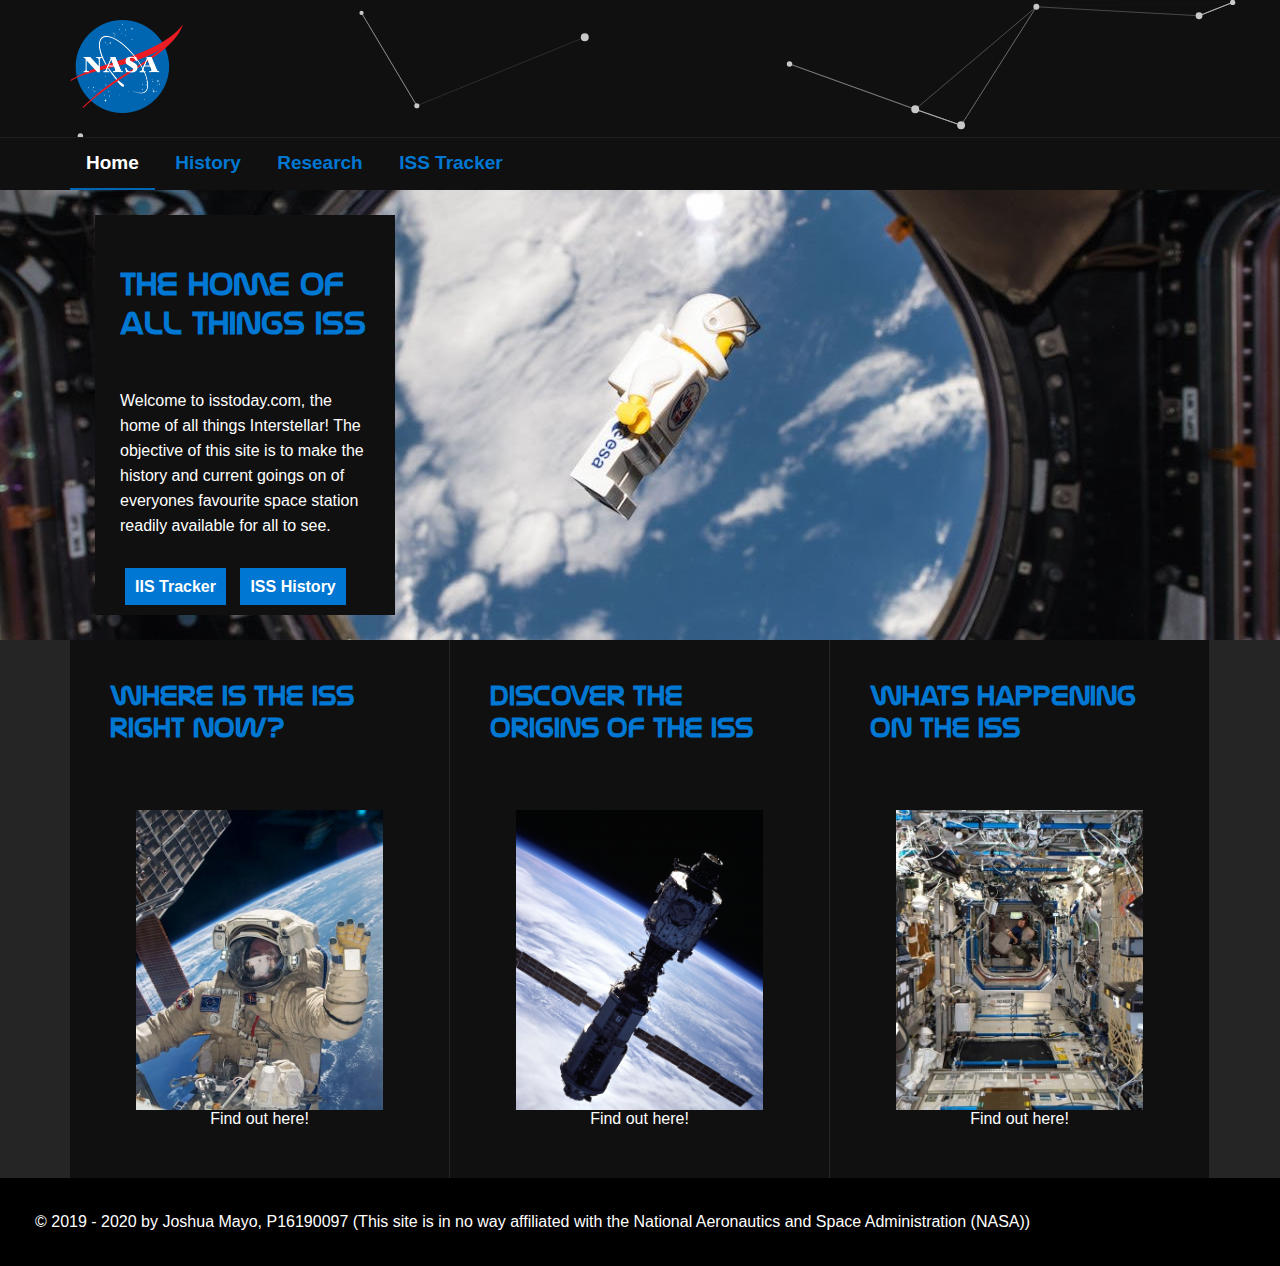
==== index.html @ 1a507b6c "removed unnecessary color classes" ====
<!doctype html>
<html lang="en">

<head>
  <meta charset="utf-8">
  <meta name="viewport" content="width=device-width, initial-scale=1.0">
  <title>P16190097 - Home</title>
  <link rel="icon" href="img/favicon.ico">
  <link rel="stylesheet" href="css/styles.css">
  <link rel="stylesheet" href="https://cdnjs.cloudflare.com/ajax/libs/font-awesome/4.7.0/css/font-awesome.min.css">
</head>

<body>
  <header>
    <canvas id="mesh-canvas"></canvas>
    <div class="content-width header-height">
      <div class="header-logo">
        <a href="index.html">
          <img src="img/nasa-logo.png" alt="nasa-logo" class="logo-img" />
        </a>
        <div class="nav-icon" id="navToggle">
          <i class="fa fa-bars"></i>
        </div>
      </div>
    </div>
  </header>
  <nav>
    <div class="content-width topnav" id="topnav">
      <a href="./index.html" class="active">Home</a>
      <a href="./history.html">History</a>
      <a href="./research.html">Research</a>
      <a href="./issLocation.html">ISS Tracker</a>
    </div>
  </nav>
  <main>
    <section class="hero-img">
      <div class="content-width">
        <div class="hero-header-container">
          <h1 class="page-header">The home of all things ISS</h1>
          <p class="hero-text">Welcome to isstoday.com, the home of all things Interstellar! The objective of this
            site is to make the history and current goings on of everyones favourite space station readily available
            for all to see.</p>
          <div class="hero-links">
            <a href="./issLocation.html" class="hero-link">IIS Tracker</a>
            <a href="./history.html" class="hero-link">ISS History</a>
          </div>
        </div>
      </div>
    </section>
    <section>
      <div class="content-width grid-container">
        <a href="./issLocation.html">
          <figure class="grid-item">
            <h1 class="page-header">Where is the ISS right now?</h1>
            <img src="img/Astronauts-wear-oxygen-mask-on-iss-weaer.png" alt="Astronaut aboard the ISS"
              class="grid-img" />
            <figcaption>Find out here!</figcaption>
          </figure>
        </a>
        <a href="./history.html">
          <figure class="grid-item">
            <h1 class="page-header">Discover the origins of the ISS</h1>
            <img src="img/iss-2000.png" alt="ISS-(19-29 May 2000)" class="grid-img" />
            <figcaption>Find out here!</figcaption>
          </figure>
        </a>
        <a href="./projects.html">
          <figure class="grid-item">
            <h1 class="page-header">Whats happening on the ISS</h1>
            <img src="img/lab-interior.png" alt="ISS interior" class="grid-img" />
            <figcaption>Find out here!</figcaption>
          </figure>
        </a>
      </div>
    </section>
  </main>
  <footer>
    <div class="footer-container">
      <span>© 2019 - 2020 by Joshua Mayo, P16190097 (This site is in no way affiliated with the National Aeronautics and
        Space Administration (NASA))</span>
    </div>
  </footer>
  <script src="js/scripts.js"></script>
</body>

</html>
---- css/styles.css ----
/* MOBILE AND GLOBAL STYLES */

/* applies to screens smaller than 500px (first breakpoint) */
/* and above unless overwritten below */

@font-face {
  font-family: nasalization;
  src: url('../fonts/nasalization/nasalizationrg.ttf');
}

* {
  box-sizing: border-box;
}

html {
  height: 100%;
}

body {
  display: flex;
  flex-direction: column;
  height: 100vh;
  font-family: arial, sans-serif;
  background-color: #252525;
  color: #fff;
  margin: 0;
} 

header {
  background-color: #101010;
}

nav {
  background-color: #101010;
}

h1, h2, h3 {
  font-family: nasalization;
  color: #0078d3;
}

a {
  text-decoration: none;
}

p {
  line-height: 25px;
  padding-bottom: 3rem;
  margin-bottom: 0;
}

figcaption {
  text-align: center;
  padding-bottom: 10px;
}

.hidden {
  display: none;
}

#navController {
  transition: content 0.5s;
  font-size: x-large;
  float: right;
}

.content-width {
  max-width: 1180px;
  margin: 0 auto;
  padding: 0 20px;
}

.content-text {
  padding-top: 30px;
  padding-bottom: 30px;
}

.logo-img {
  width: 56.25px;
  height: 46.5px; 
  margin: 0 auto;
  display: block;
}

main {
  flex: 1 0 auto;
}

.footer-container {
  padding: 35px;
  background-color: #000;
  color: #fff;
}

footer {
  flex-shrink: 0;
}

.light {
  background-color: #fff;
}

.grey {
  background-color: #252525;
}

.dark {
  background-color: #101010;
}

.star-canvas {
  background-color: #000;
}

#mapid {
  height: 400px;
}

.page-header {
  margin: 0;
  padding: 25px 0;
}

.content-list {
  line-height: 20px;
}

.content-list li {
  padding: 5px 0;
}

.research-img-wrapper {
  float: none;
  text-align: center;
  margin: 0;
  padding: 30px;
}

.research-img {
  max-height: 200px;
}

.header-height {
  position: relative;
  height: 66px;
}

/********************************/
/*        hero bar styles       */
/********************************/

.hero-img {
  min-height: 450px;
  background: url('../img/lego-zero-g-astronaut-on-the-iss.jpg') no-repeat center center fixed;
}

.hero-header-container {
  width: 300px;
  height: 400px;
  background-color: #101010;
  padding: 25px;
  margin: 25px;
  float: left;
}

.hero-header-container p {
  margin: 20px 0;
}

.hero-text {
  line-height: 25px;
  padding-bottom: 0;
}

.hero-links {
  padding-top: 20px;
}

.hero-link {
  margin: 5px;
  padding: 10px;
  color: #fff;
  background-color: #0078d3;
  text-decoration: none;
  font-weight: bold;
  transition: background-color ease 0.2s;
}

.hero-link:hover {
  background-color: #105bd8;
}

/********************************/
/*       home grid styles       */
/********************************/

.grid-container {
  padding: 20px 0;
}

.grid-item {
  display: block;
  width: unset;
  min-height: 500px;
  padding: 40px;
  margin: 20px;
  border: #252525 1px solid;
  background-color: #101010;
  transition: background-color ease 0.2s;
}

.grid-item:hover {
  background-color: #0a0a0a;
}

a .grid-item {
  text-decoration: none;
  color: #fff;
}

.grid-item h1 {
  font-size: 1.7em;
  min-height: 120px;
}

.grid-item p {
  text-align: center;
}

.grid-item .page-header {
  padding: 0;
}

.grid-img {
  display: block;
  max-height: 250px;
  max-width: 250px;
  margin: auto;
}

/********************************/
/*        header styles         */
/********************************/

.header-logo {
  padding-top: 10px;
  padding-bottom: 10px;
}

header {
  max-height: 75px;
  border-bottom: 1px solid #1d1d1d;
}

#mesh-canvas {
  display:none;
}

/********************************/
/*        navbar styles         */
/********************************/

.topnav {
  overflow-y: hidden;
  background-color: #101010;
  max-height: 0;
  position: relative;
  transition: max-height ease 0.5s; 
}

.topnav a {
  float: left;
  color: #0078d3;
  text-align: center;
  padding: 14px 16px;
  text-decoration: none;
  font-weight: bold;
  font-size: 19px;
  transition: color ease 0.2s;
}

.topnav a:hover {
  color: #0f4ab1;
}

.topnav a {
  display: block;
  float: none;
  text-align: center;
}

.nav-icon {
  color: #0078d3;
  float: right;
  margin: 15px;
  position: relative;
  bottom: 55px;
  border: grey solid 1px;
  border-radius: 25%;
  padding: 10px;
  transition: background-color ease 0.2s;
}

.nav-icon:hover {
  background-color: #252525;
}

.topnav.responsive {
  max-height: 200px;
}

/********************************/
/*       timeline styles        */
/********************************/

.content-width.timeline {
  padding: 0;
}

.timeline {
  position: relative;
  margin: 0 auto;
}

.timeline p {
  color: #fff;
  line-height: 25px;
}

.timeline h2 {
  color: #0078d3;
}

.timeline::after {
  content: '';
  position: absolute;
  width: 6px;
  background-color: black;
  top: 0;
  bottom: 0;
  left: 31px;
  margin-left: -3px;
}

.container {
  position: relative;
  background-color: inherit;
  width: 100%;
  padding: 10px 25px 10px 70px;
}

.container::before {
  left: 60px;
  border: medium solid black;
  border-width: 10px 10px 10px 0;
  border-color: transparent black transparent transparent;
}

.container::after {
  content: '';
  position: absolute;
  width: 25px;
  height: 25px;
  right: -17px;
  background-color: black;
  border: 4px solid #0066b2;
  top: 15px;
  border-radius: 50%;
  z-index: 1;
}

.left {
  left: 0;
}

.right {
  left: 0%;
}

.left::before {
  content: " ";
  height: 0;
  position: absolute;
  top: 22px;
  width: 0;
  z-index: 1;
  right: 30px;
}

.right::before {
  content: " ";
  height: 0;
  position: absolute;
  top: 22px;
  width: 0;
  z-index: 1;
  border: medium solid black;
  border-width: 10px 10px 10px 0;
  border-color: transparent black transparent transparent;
}

.right::after {
  left: -16px;
}

.left::after, .right::after {
  left: 15px;
}

.content {
  padding: 20px 30px;
  background-color: black;
  position: relative;
  border-radius: 6px;
}


/* TABLET STYLES */

@media screen and (min-width: 768px) {
  
  header {
    min-height: 138px;
  }

  .header-height {
    height: 137px;
  }

  #mesh-canvas {
    display: initial;
    position: absolute;
    width: 100%;
    height: 137px;
  }

  header {
    max-height: initial;
  }

  .topnav {
    max-height: 192px;
    right: unset;
  }

  .topnav a {
    display: inline-block;
    position: relative;
    text-align: center;
  }

  .topnav a.active {
    color: #fff;
    border-bottom: #0066b2 solid 2px;
  }

  .nav-icon {
    display: none;
  }

  .header-logo {
    padding-top: 20px;
    padding-bottom: 20px;
  }

  .logo-img {
    display: inline-block;
    width: 112.5px;
    height: 93px; 
    margin: initial;
  }

  .grid-container {
    padding: 0 20px;
  }

  .grid-item {
    float: left;
    width: calc(100%  /3);
    margin: unset;
    border: unset;
    border-right: #252525 1px solid;
  }

  .grid-item h1 {
    min-height: 130px;
  }

  .grid-img {
    max-height: 200px;
    max-width: 200px;
  }

  .content-list {
    line-height: 35px;
  }

  .content-list li {
    padding: unset;
  }

  .research-img-wrapper {
    float: right;
  }

  /********************************/
  /*       timeline styles        */
  /********************************/

  .content-width.timeline {
    padding: 0 20px;
  }

  .timeline::after {
    left: 50%;
  }

  .container {
    padding: 10px 40px;
    width: 50%;
  }

  .container::before {
    left: 30px;
  }

  .right::after {
    left: -16px;
  }

  .left::before {
    left: initial;
    border: medium solid black;
    border-width: 10px 0 10px 10px;
    border-color: transparent black
  }

  .left::after {
    left: unset;
  }

  .right {
    left: 50%;
  }

}



/* DESKTOP STYLES */

@media screen and (min-width: 1000px) {

  /* applies to screens wider than 1000px */

  .grid-img {
    max-height: 300px;
    max-width: 300px;
  }

  .grid-item-content h1 {
    min-height: 95px;
  }

  /********************************/
  /*     header styles            */
  /********************************/
  
}
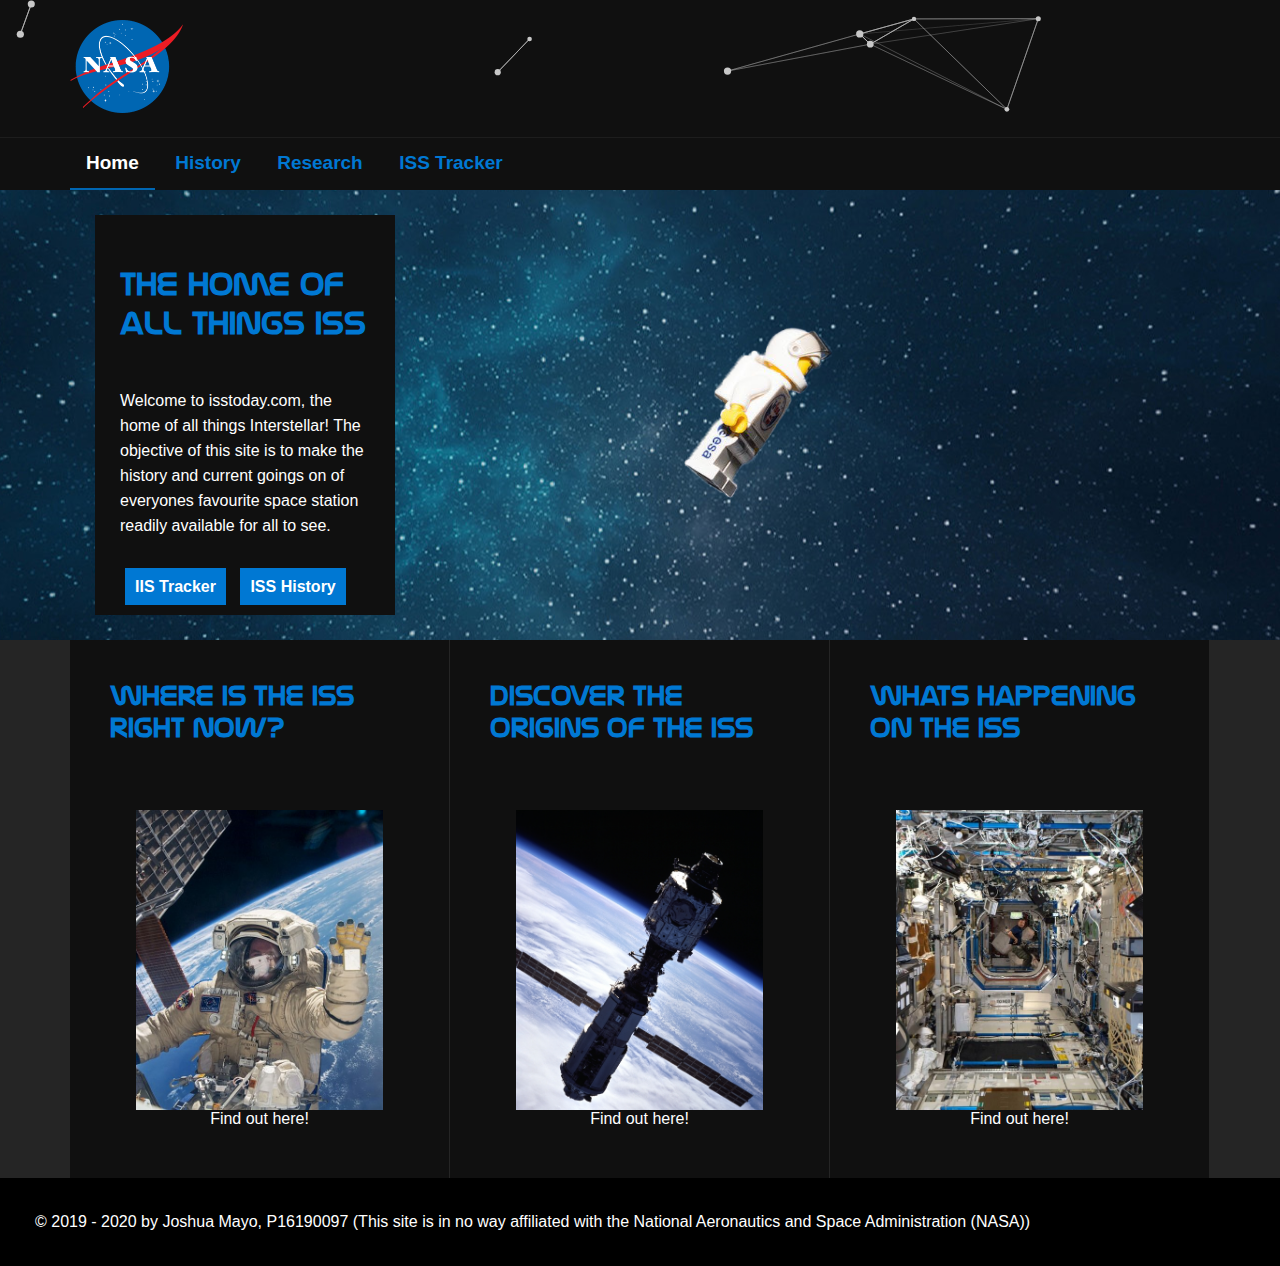
==== commit c0634c8c: "changed her background to space + added animated drifting lego image" ====
--- a/index.html
+++ b/index.html
@@ -45,6 +45,7 @@
             <a href="./history.html" class="hero-link">ISS History</a>
           </div>
         </div>
+        <img src="img/lego-zero-g-astronaut-on-the-iss.png" alt="nasa-logo" class="floating-img" />
       </div>
     </section>
     <section>
--- a/css/styles.css
+++ b/css/styles.css
@@ -151,7 +151,7 @@
 
 .hero-img {
   min-height: 450px;
-  background: url('../img/lego-zero-g-astronaut-on-the-iss.jpg') no-repeat center center fixed;
+  background: url('../img/nebula.jpg') no-repeat center center fixed;
 }
 
 .hero-header-container {
@@ -188,6 +188,10 @@
 
 .hero-link:hover {
   background-color: #105bd8;
+}
+
+.floating-img {
+  display: none;
 }
 
 /********************************/
@@ -503,6 +507,52 @@
     float: right;
   }
 
+  .floating-img {
+    display: initial;
+    height: 200px;
+    width: 240px;
+    position: absolute;
+    left: 50%;
+    top: 35%;
+    animation: drift 20s infinite ease-in-out, spin 20s infinite linear;
+  }
+
+  @keyframes spin {
+    from {
+      transform: rotate(0deg);
+    }
+    to {
+      transform: rotate(359deg);
+    }
+  }
+
+  @keyframes drift {
+    0% {
+      left: 50%;
+      top: 35%;
+    }
+    20% {
+      left: 52%;
+      top: 32%;
+    }
+    40% {
+      left: 49%;
+      top: 34%;
+    }
+    60% {
+      left: 52%;
+      top: 36%;
+    }
+    80% {
+      left: 53%;
+      top: 37%;
+    }
+    100% {
+      left: 50%;
+      top: 35%;
+    }
+  }
+
   /********************************/
   /*       timeline styles        */
   /********************************/
@@ -561,9 +611,5 @@
   .grid-item-content h1 {
     min-height: 95px;
   }
-
-  /********************************/
-  /*     header styles            */
-  /********************************/
   
 }
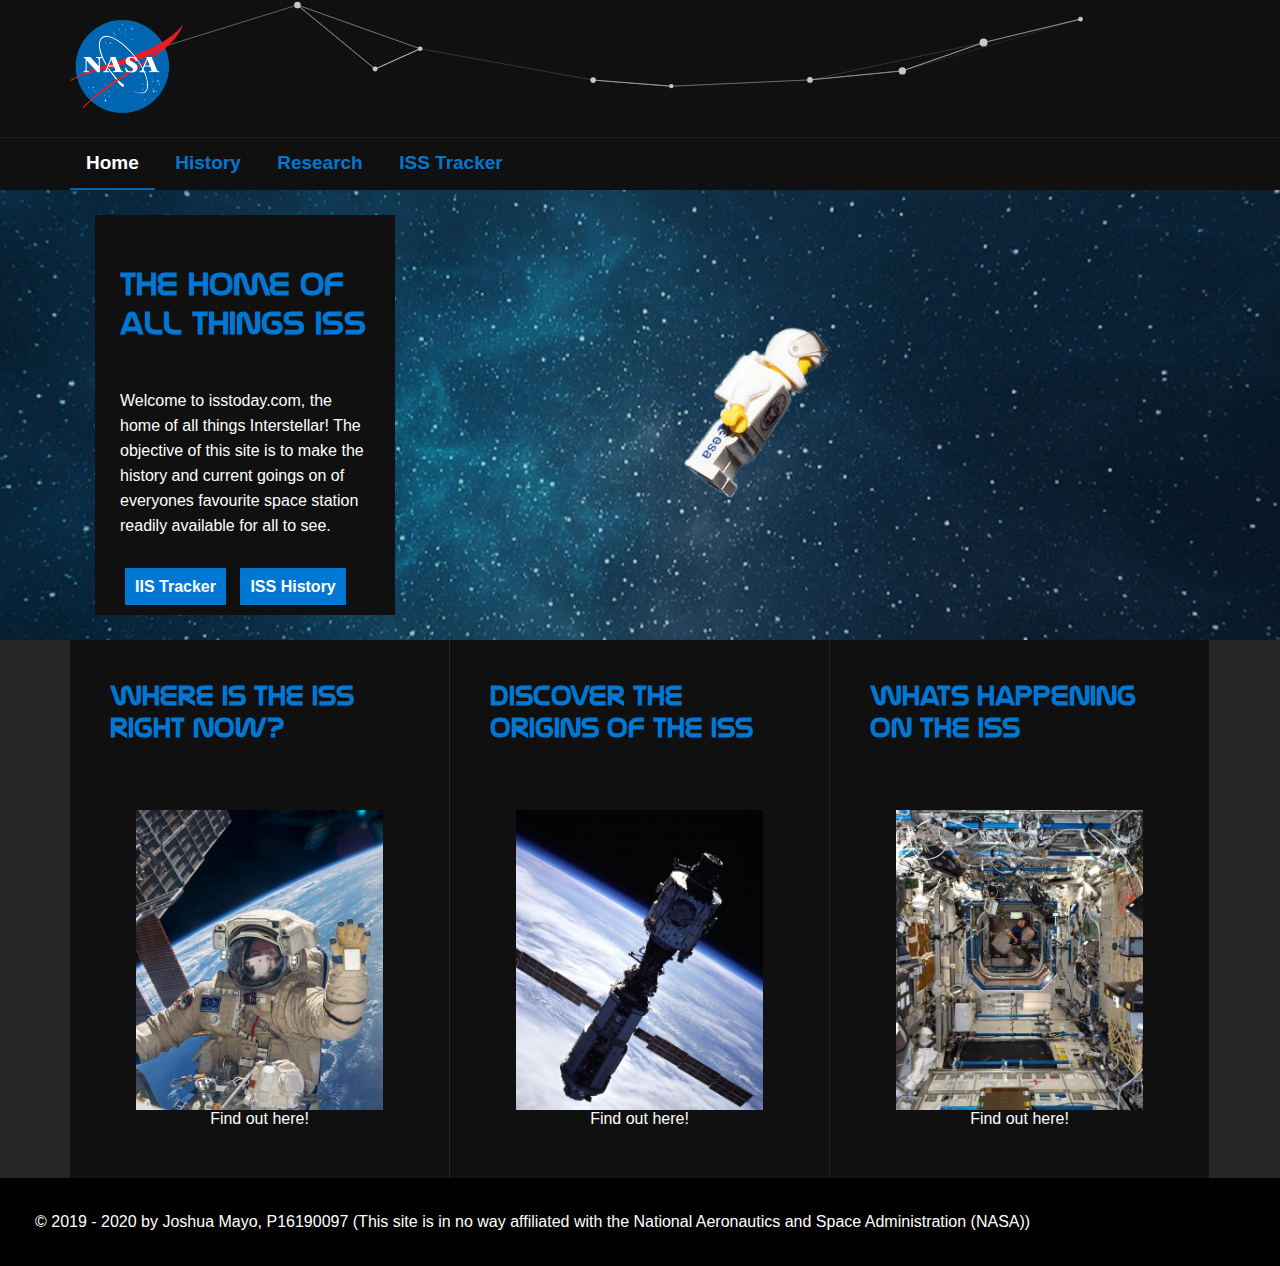
==== commit 76c12e67: "fixed research grid link" ====
--- a/index.html
+++ b/index.html
@@ -65,7 +65,7 @@
             <figcaption>Find out here!</figcaption>
           </figure>
         </a>
-        <a href="./projects.html">
+        <a href="./research.html">
           <figure class="grid-item">
             <h1 class="page-header">Whats happening on the ISS</h1>
             <img src="img/lab-interior.png" alt="ISS interior" class="grid-img" />
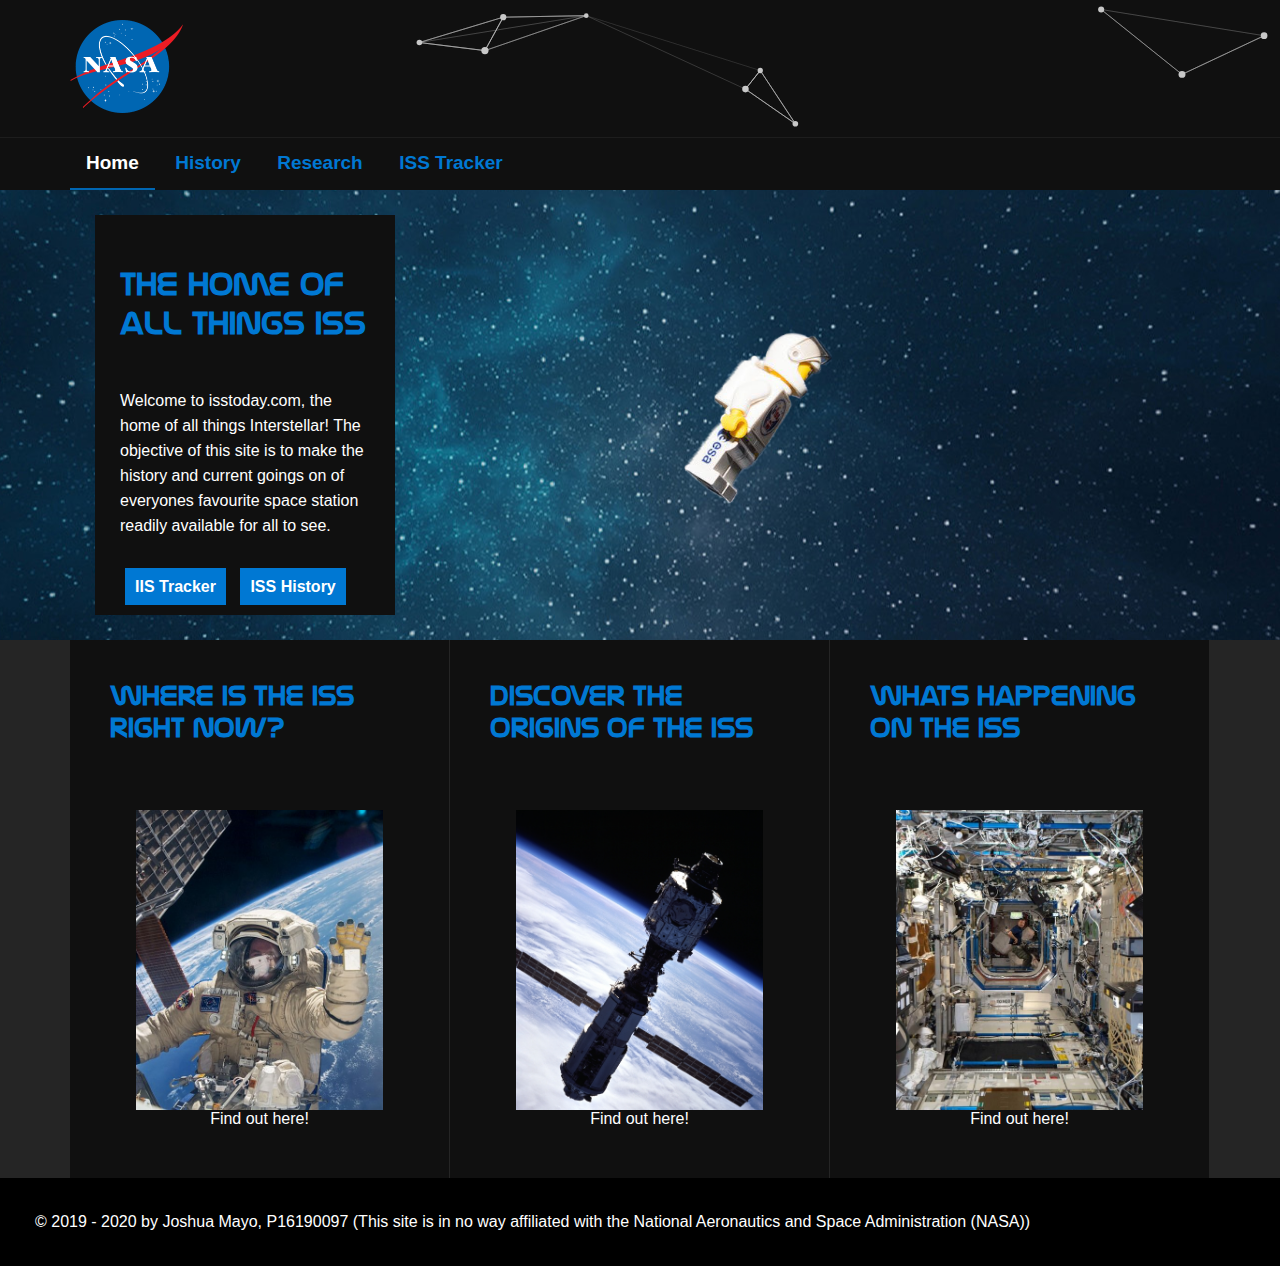
==== commit 7324d399: "added responsive styling to readme and added min height to 4k breakpoint" ====
--- a/index.html
+++ b/index.html
@@ -45,7 +45,7 @@
             <a href="./history.html" class="hero-link">ISS History</a>
           </div>
         </div>
-        <img src="img/lego-zero-g-astronaut-on-the-iss.png" alt="nasa-logo" class="floating-img" />
+        <img src="img/lego-zero-g-astronaut-on-the-iss.png" alt="Lego astronaut in space" class="floating-img" />
       </div>
     </section>
     <section>
--- a/css/styles.css
+++ b/css/styles.css
@@ -418,7 +418,6 @@
   border-radius: 6px;
 }
 
-
 /* TABLET STYLES */
 
 @media screen and (min-width: 768px) {
@@ -513,7 +512,7 @@
     width: 240px;
     position: absolute;
     left: 50%;
-    top: 35%;
+    top: 320px;
     animation: drift 20s infinite ease-in-out, spin 20s infinite linear;
   }
 
@@ -529,27 +528,27 @@
   @keyframes drift {
     0% {
       left: 50%;
-      top: 35%;
+      top: 320px;
     }
     20% {
       left: 52%;
-      top: 32%;
+      top: 305px;
     }
     40% {
       left: 49%;
-      top: 34%;
+      top: 315px;
     }
     60% {
       left: 52%;
-      top: 36%;
+      top: 325px;
     }
     80% {
       left: 53%;
-      top: 37%;
+      top: 330px;
     }
     100% {
       left: 50%;
-      top: 35%;
+      top: 320px;
     }
   }
 
@@ -595,8 +594,6 @@
 
 }
 
-
-
 /* DESKTOP STYLES */
 
 @media screen and (min-width: 1000px) {
@@ -613,3 +610,15 @@
   }
   
 }
+
+/* SUPER WIDE STYLES */
+
+@media (min-height: 1506px) and (min-width: 1921px) {
+
+  /* applies to screens wider than 1921px */
+
+  .hero-img {
+    background: url('../img/nebula.jpg') no-repeat center center;
+  }
+  
+}
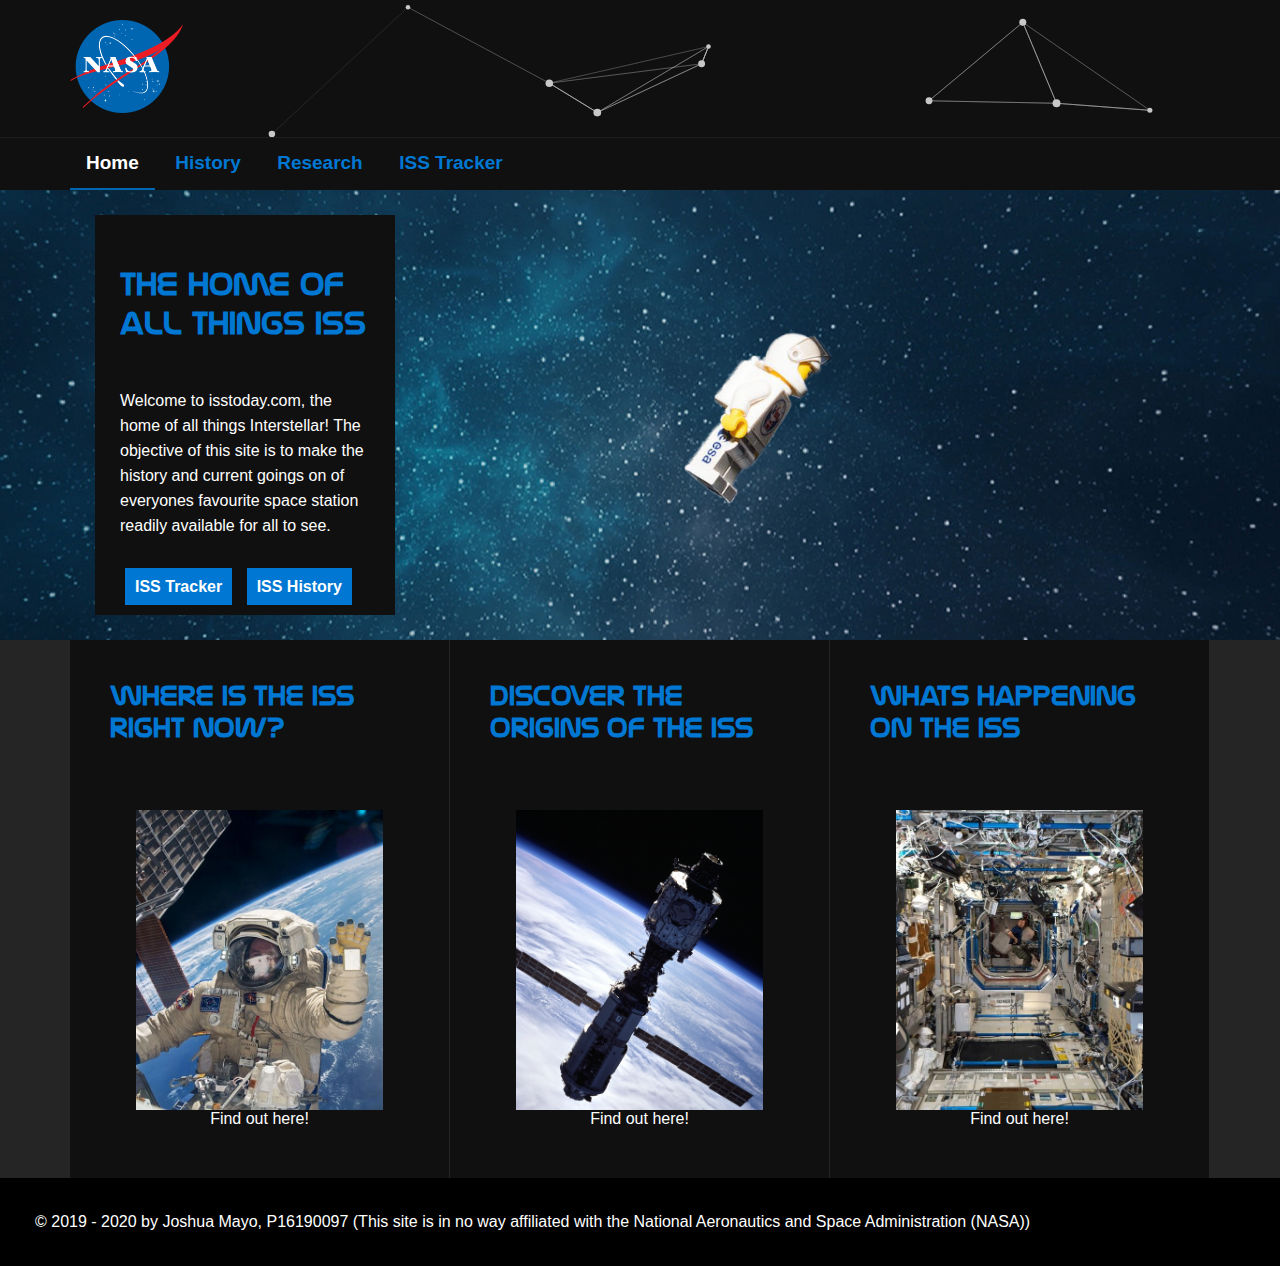
==== commit 20331f90: "fixed typo in hero header ISS tracker button" ====
--- a/index.html
+++ b/index.html
@@ -41,7 +41,7 @@
             site is to make the history and current goings on of everyones favourite space station readily available
             for all to see.</p>
           <div class="hero-links">
-            <a href="./issLocation.html" class="hero-link">IIS Tracker</a>
+            <a href="./issLocation.html" class="hero-link">ISS Tracker</a>
             <a href="./history.html" class="hero-link">ISS History</a>
           </div>
         </div>
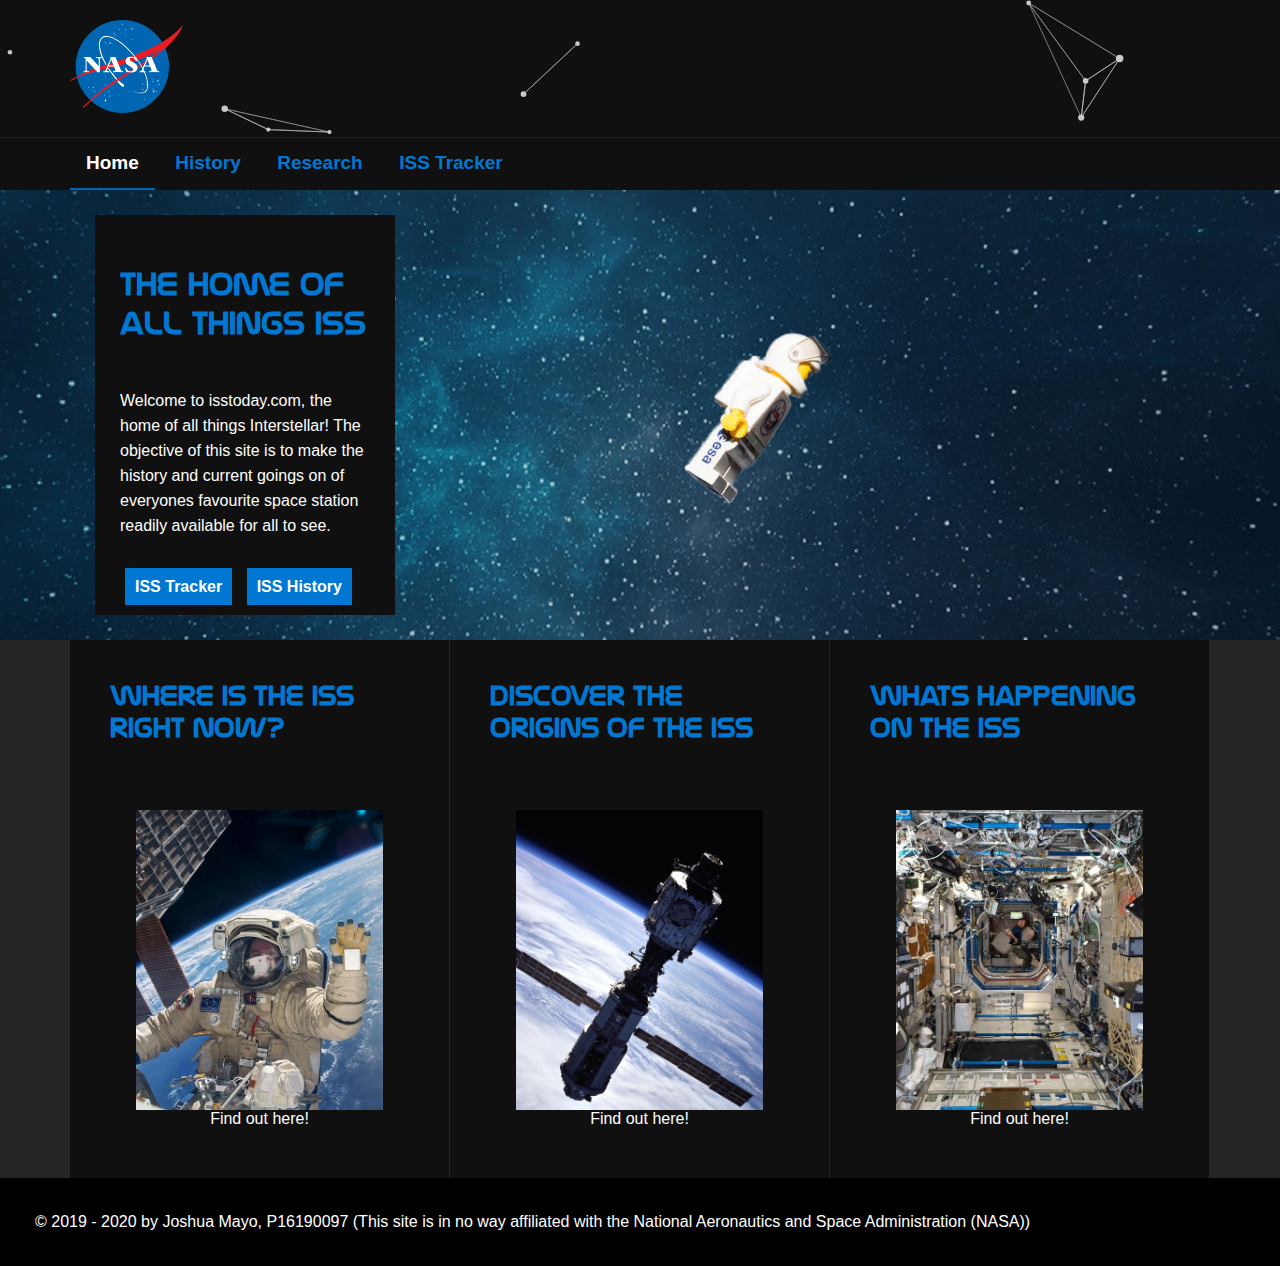
==== commit 95cb37f8: "swapped drift animation to translations and added animation issues to readme" ====
--- a/index.html
+++ b/index.html
@@ -45,7 +45,9 @@
             <a href="./history.html" class="hero-link">ISS History</a>
           </div>
         </div>
-        <img src="img/lego-zero-g-astronaut-on-the-iss.png" alt="Lego astronaut in space" class="floating-img" />
+        <div class="floating-img-wrapper">
+          <img src="img/lego-zero-g-astronaut-on-the-iss.png" alt="Lego astronaut in space" class="floating-img" />
+        </div>
       </div>
     </section>
     <section>
--- a/css/styles.css
+++ b/css/styles.css
@@ -506,14 +506,18 @@
     float: right;
   }
 
+  .floating-img-wrapper {
+    position: absolute;
+    left: 50%;
+    top: 320px;
+    animation: drift 40s infinite ease-in-out;
+  }
+
   .floating-img {
     display: initial;
     height: 200px;
     width: 240px;
-    position: absolute;
-    left: 50%;
-    top: 320px;
-    animation: drift 20s infinite ease-in-out, spin 20s infinite linear;
+    animation: spin 30s infinite linear;
   }
 
   @keyframes spin {
@@ -521,34 +525,28 @@
       transform: rotate(0deg);
     }
     to {
-      transform: rotate(359deg);
+      transform: rotate(360deg);
     }
   }
 
   @keyframes drift {
     0% {
-      left: 50%;
-      top: 320px;
+      transform: translate(0);
     }
     20% {
-      left: 52%;
-      top: 305px;
+      transform: translate(-40px, 30px);
     }
     40% {
-      left: 49%;
-      top: 315px;
+      transform: translate(35px, -40px);
     }
     60% {
-      left: 52%;
-      top: 325px;
+      transform: translate(-30px, 25px);
     }
     80% {
-      left: 53%;
-      top: 330px;
+      transform: translate(25px, -35px);
     }
     100% {
-      left: 50%;
-      top: 320px;
+      transform: translate(0);
     }
   }
 
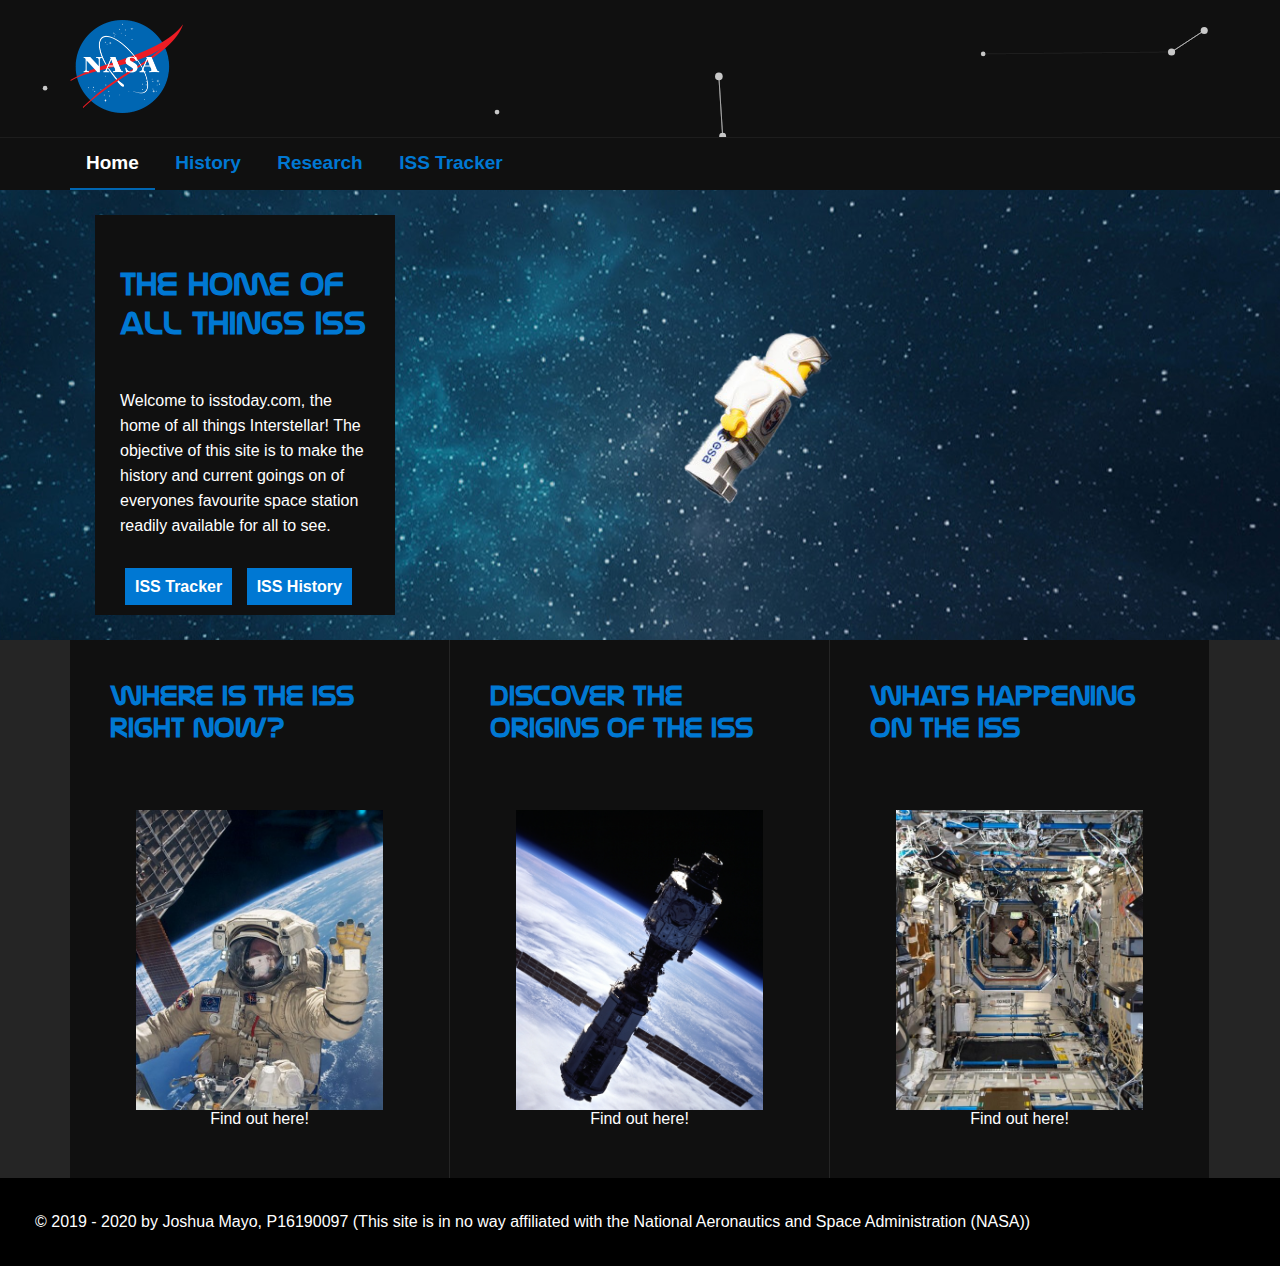
==== commit 8865c633: "removed unnecessary footer wrapper and styles" ====
--- a/index.html
+++ b/index.html
@@ -78,10 +78,8 @@
     </section>
   </main>
   <footer>
-    <div class="footer-container">
-      <span>© 2019 - 2020 by Joshua Mayo, P16190097 (This site is in no way affiliated with the National Aeronautics and
-        Space Administration (NASA))</span>
-    </div>
+    <span>© 2019 - 2020 by Joshua Mayo, P16190097 (This site is in no way affiliated with the National Aeronautics and
+      Space Administration (NASA))</span>
   </footer>
   <script src="js/scripts.js"></script>
 </body>
--- a/css/styles.css
+++ b/css/styles.css
@@ -86,14 +86,11 @@
   flex: 1 0 auto;
 }
 
-.footer-container {
+footer {
+  flex-shrink: 0;
   padding: 35px;
   background-color: #000;
   color: #fff;
-}
-
-footer {
-  flex-shrink: 0;
 }
 
 .light {
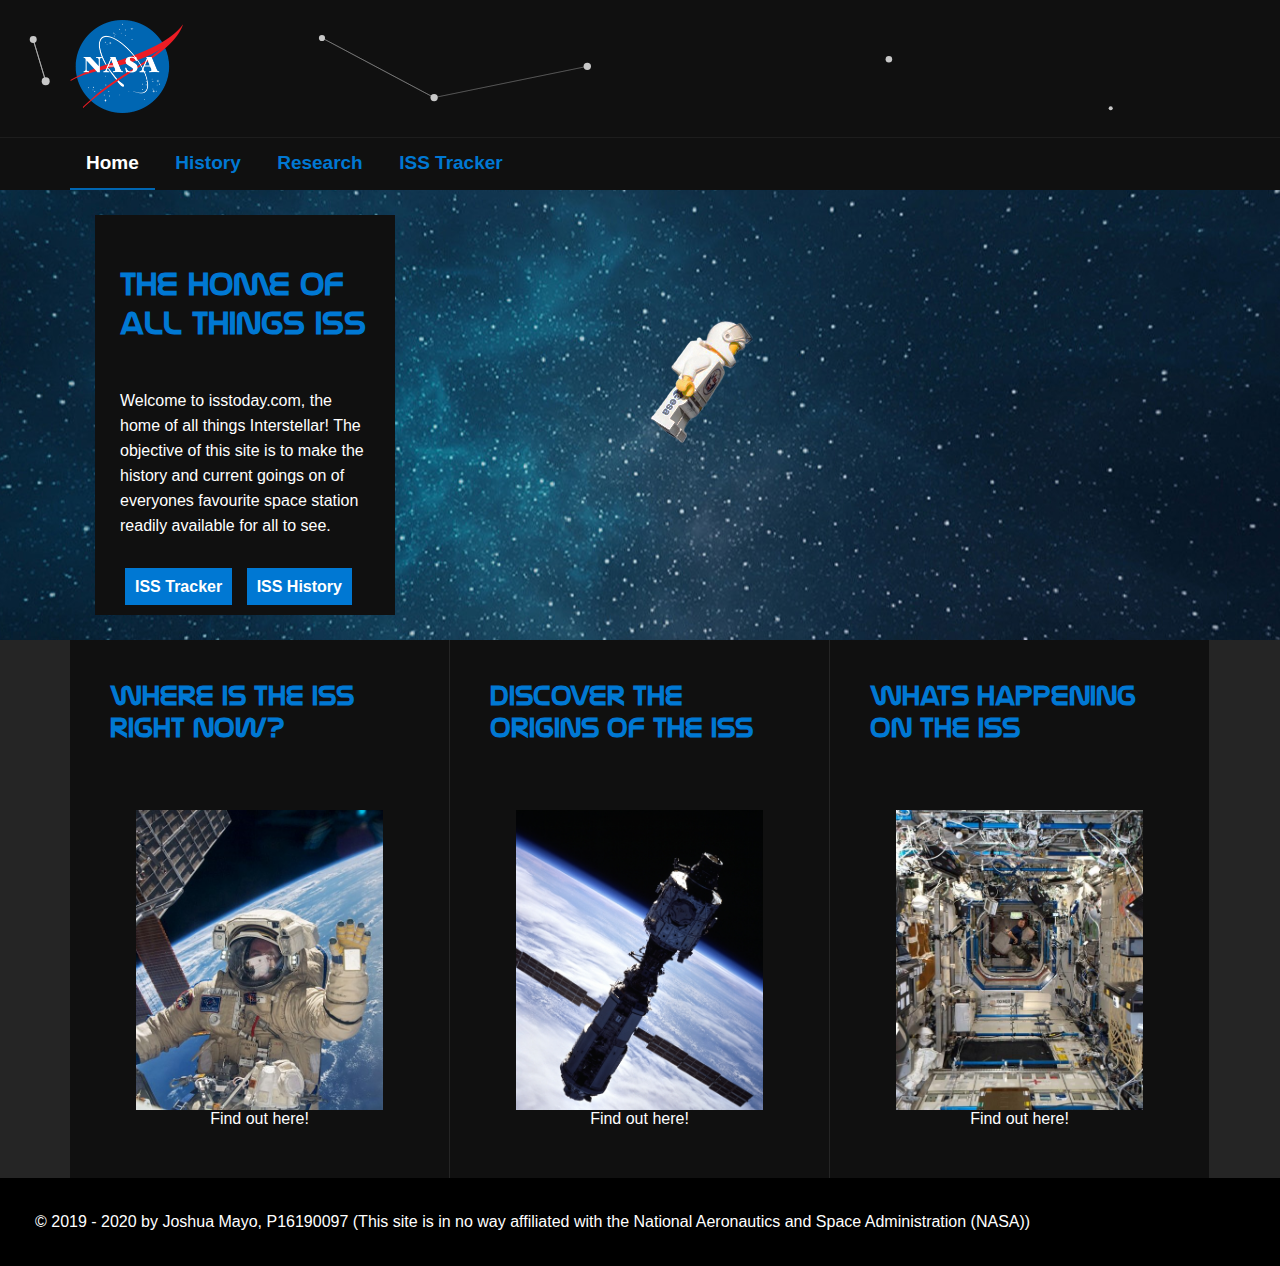
==== commit ac0a9cc5: "swapped hero header figure for smoother one and removed its scaling" ====
--- a/index.html
+++ b/index.html
@@ -46,7 +46,7 @@
           </div>
         </div>
         <div class="floating-img-wrapper">
-          <img src="img/lego-zero-g-astronaut-on-the-iss.png" alt="Lego astronaut in space" class="floating-img" />
+          <img src="img/lego-zero-g-astronaut.png" alt="Lego astronaut in space" class="floating-img" />
         </div>
       </div>
     </section>
--- a/css/styles.css
+++ b/css/styles.css
@@ -507,13 +507,11 @@
     position: absolute;
     left: 50%;
     top: 320px;
-    animation: drift 40s infinite ease-in-out;
+    animation: drift 50s infinite ease-in-out;
   }
 
   .floating-img {
     display: initial;
-    height: 200px;
-    width: 240px;
     animation: spin 30s infinite linear;
   }
 
